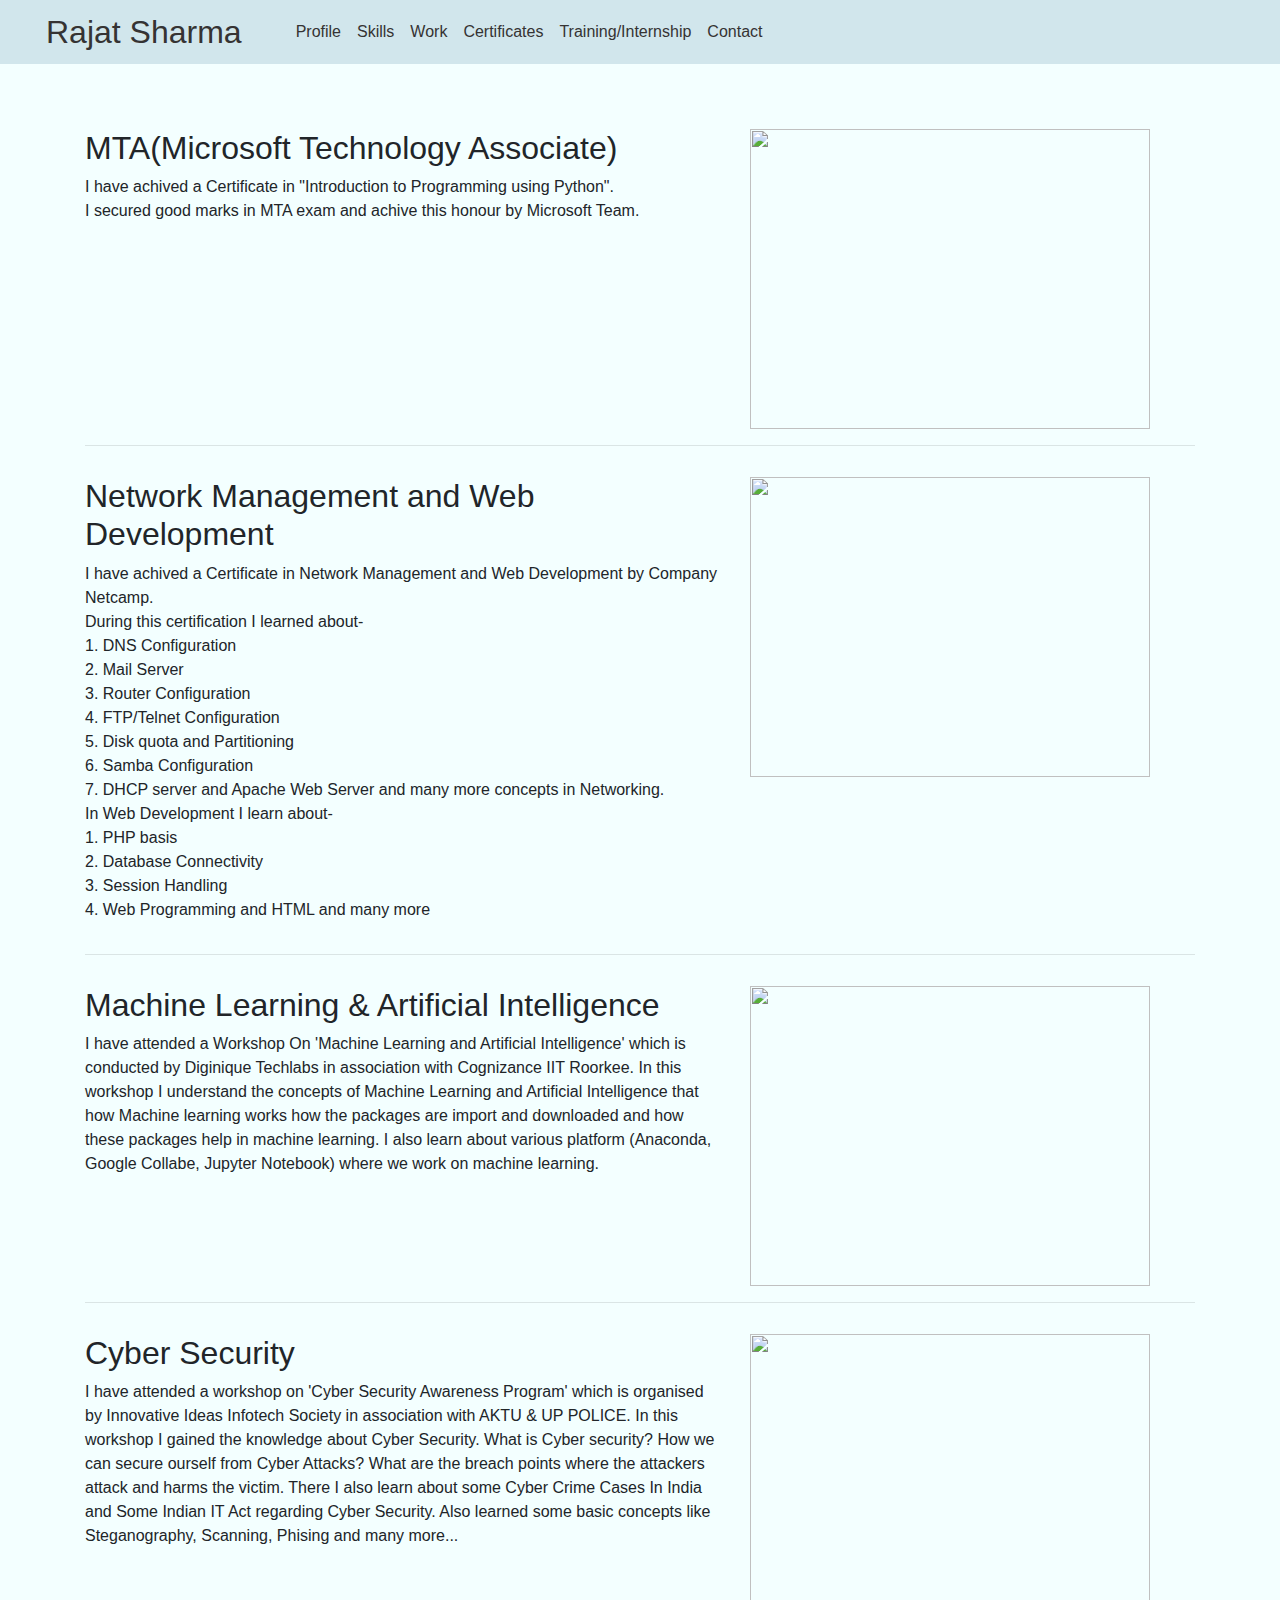
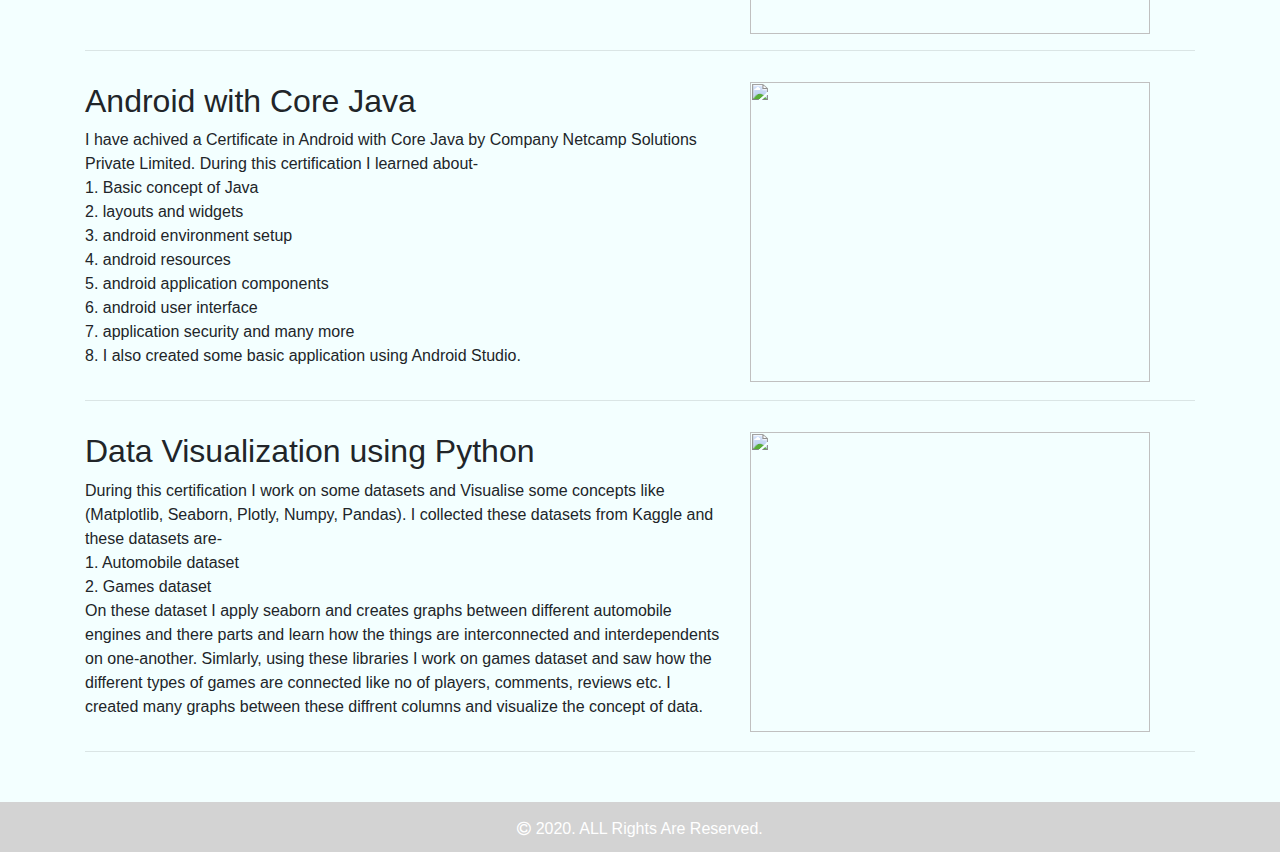
==== achive.html @ 35e8c8e1 "Add files via upload" ====
<!DOCTYPE html>
<html lang="en">

<head>
    <meta charset="UTF-8">
    <meta name="viewport" content="width=device-width, initial-scale=1.0">
    <title>Certificate</title>
    <link rel="stylesheet" href="https://stackpath.bootstrapcdn.com/bootstrap/4.5.2/css/bootstrap.min.css" integrity="sha384-JcKb8q3iqJ61gNV9KGb8thSsNjpSL0n8PARn9HuZOnIxN0hoP+VmmDGMN5t9UJ0Z" crossorigin="anonymous">
    <link rel="stylesheet" href="https://stackpath.bootstrapcdn.com/font-awesome/4.7.0/css/font-awesome.min.css" integrity="sha384-wvfXpqpZZVQGK6TAh5PVlGOfQNHSoD2xbE+QkPxCAFlNEevoEH3Sl0sibVcOQVnN" crossorigin="anonymous">
    <link rel="stylesheet" href="style.css">
    <script src="https://code.jquery.com/jquery-3.5.1.slim.min.js" integrity="sha384-DfXdz2htPH0lsSSs5nCTpuj/zy4C+OGpamoFVy38MVBnE+IbbVYUew+OrCXaRkfj" crossorigin="anonymous"></script>
<script src="https://cdn.jsdelivr.net/npm/popper.js@1.16.1/dist/umd/popper.min.js" integrity="sha384-9/reFTGAW83EW2RDu2S0VKaIzap3H66lZH81PoYlFhbGU+6BZp6G7niu735Sk7lN" crossorigin="anonymous"></script>
<script src="https://stackpath.bootstrapcdn.com/bootstrap/4.5.2/js/bootstrap.min.js" integrity="sha384-B4gt1jrGC7Jh4AgTPSdUtOBvfO8shuf57BaghqFfPlYxofvL8/KUEfYiJOMMV+rV" crossorigin="anonymous"></script>
    
    
</head>
<style>
    .container{
        margin-top: 50px;
    }
    .container h2{
        margin-top: 15px;
    }
    .container img{
        margin-top: 15px;
    }
    .container2{
        margin-top: 50px;
    }
    .container2 h2{
        margin-top: 15px;
    }
    
</style>

<body>
  <nav class="navbar navbar-expand-lg navbar-light " style="background-color: rgb(209, 230, 236);">
    <a class="navbar-brand" href="index.html#profile" id="brand">Rajat Sharma</a>
    <button class="navbar-toggler" type="button" data-toggle="collapse" data-target="#navbarNavAltMarkup" aria-controls="navbarNavAltMarkup" aria-expanded="false" aria-label="Toggle navigation">
      <span class="navbar-toggler-icon"></span>
    </button>
    <div class="collapse navbar-collapse" id="navbarNavAltMarkup">
      <div class="navbar-nav">
        <a class="nav-link active" href="index.html#profile">Profile</a>
        <a class="nav-link" href="skills.html">Skills</a>
        <a class="nav-link" href="work.html">Work</a>
        <a class="nav-link active" href="achive.html">Certificates</a>
        <a class="nav-link" href="train.html">Training/Internship</a>
        <a class="nav-link" href="index.html#contact">Contact</a>
      </div>
    </div>
  </nav>
  <div class="container d-none d-md-block">
      <div class="row">
          <div class="col-md-7">
              <h2>MTA(Microsoft Technology Associate)</h2>
              <p>I have achived a Certificate in "Introduction to Programming using Python". <br>
                I secured good marks in MTA exam and achive this honour by Microsoft Team.</p>
          </div>
          <div class="col-md-5">
              <img src="images/MTA.png" alt="" height="300px" width="400px">
          </div>
      </div>
      <hr>
      <div class="row">
        <div class="col-md-7">
            <h2>Network Management and Web Development</h2>
            <p>I have achived a Certificate in Network Management and Web Development by Company Netcamp. <br>
                During this certification I learned about- <br>
                1. DNS Configuration <br>
                2. Mail Server <br>
                3. Router Configuration <br>
                4. FTP/Telnet Configuration <br>
                5. Disk quota and Partitioning <br>
                6. Samba Configuration <br>
                7. DHCP server and Apache Web Server and many more concepts in Networking. <br>
                  In Web Development I learn about- <br>
                1. PHP basis <br>
                2. Database Connectivity <br>
                3. Session Handling <br>
              4. Web Programming and HTML and many more
                </p>
        </div>
        <div class="col-md-5">
            <img src="images/networking.png" alt="" height="300px" width="400px">
        </div>
    </div>
    <hr>
    <div class="row">
        <div class="col-md-7">
            <h2>Machine Learning & Artificial Intelligence</h2>
            <p>I have attended a Workshop On 'Machine Learning and Artificial Intelligence' which is conducted by Diginique Techlabs in association with Cognizance IIT Roorkee.
                In this workshop I understand the concepts of Machine Learning and Artificial Intelligence that how Machine learning works how the packages are import and downloaded and how these packages help in machine learning. I also learn about various platform (Anaconda, Google Collabe, Jupyter Notebook) where we work on machine learning.</p>
        </div>
        <div class="col-md-5">
            <img src="images/ML.png" alt="" height="300px" width="400px">
        </div>
    </div>
    <hr>
    <div class="row">
        <div class="col-md-7">
            <h2>Cyber Security</h2>
            <p>I have attended a workshop on 'Cyber Security Awareness Program' which is organised by Innovative Ideas Infotech Society in association with AKTU & UP POLICE.
                In this workshop I gained the knowledge about Cyber Security. What is Cyber security? How we can secure ourself from Cyber Attacks? What are the breach points where the attackers attack and harms the victim. There I also learn about some Cyber Crime Cases In India and Some Indian IT Act regarding Cyber Security. Also learned some basic concepts like Steganography, Scanning, Phising and many more...
                </p>
        </div>
        <div class="col-md-5">
            <img src="images/Cyber.png" alt="" height="300px" width="400px">
        </div>
    </div>
    <hr>
    <div class="row">
        <div class="col-md-7">
            <h2>Android with Core Java</h2>
            <p>I have achived a Certificate in Android with Core Java by Company Netcamp Solutions Private Limited.
                During this certification I learned about- <br>
                1. Basic concept of Java <br>
                2. layouts and widgets <br>
                3. android environment setup <br>
                4. android resources <br>
                5. android application components <br>
                6. android user interface <br>
                7. application security and many more <br>
                8. I also created some basic application using Android Studio.</p>
        </div>
        <div class="col-md-5">
            <img src="images/Android.png" alt="" height="300px" width="400px">
        </div>
    </div>
    <hr>
    <div class="row">
        <div class="col-md-7">
            <h2>Data Visualization using Python</h2>
            <p>During this certification I work on some datasets and Visualise some concepts like (Matplotlib, Seaborn, Plotly, Numpy, Pandas). I collected these datasets from Kaggle and these datasets are- <br>
                1. Automobile dataset <br>
                2. Games dataset <br>
                On these dataset I apply seaborn and creates graphs between different automobile engines and there parts and learn how the things are interconnected and interdependents on one-another. Simlarly, using these libraries I work on games dataset and saw how the different types of games are connected like no of players, comments, reviews etc. I created many graphs between these diffrent columns and visualize the concept of data.</p>
        </div>
        <div class="col-md-5">
            <img src="images/data_visual.png" alt="" height="300px" width="400px">
        </div>
    </div>
    <hr>
    
  </div>
  <div class="container d-block d-md-none">
    <div class="row">
        <div class="col-md">
            <h2>MTA(Microsoft Technology Associate)</h2>
        </div>
        <div class="col-md">
            <img src="images/MTA.png" alt="" height="300px" width="100%"><br>
            <p>I have achived a Certificate in "Introduction to Programming using Python". <br>
                I secured good marks in MTA exam and achive this honour by Microsoft Team.</p>
        </div>
    </div>
    <hr>
    <div class="row">
      <div class="col-md">
          <h2>Network Management and Web Development</h2>
      </div>
      <div class="col-md">
          <img src="images/networking.png" alt="" height="300px" width="100%"><br>
          <p>I have achived a Certificate in Network Management and Web Development by Company Netcamp. <br>
              During this certification I learned about- <br>
              1. DNS Configuration <br>
              2. Mail Server <br>
              3. Router Configuration <br>
              4. FTP/Telnet Configuration <br>
              5. Disk quota and Partitioning <br>
              6. Samba Configuration <br>
              7. DHCP server and Apache Web Server and many more concepts in Networking. <br>
                In Web Development I learn about- <br>
              1. PHP basis <br>
              2. Database Connectivity <br>
              3. Session Handling <br>
            4. Web Programming and HTML and many more
              </p>
      </div>
  </div>
  <hr>
  <div class="row">
      <div class="col-md">
          <h2>Machine Learning & Artificial Intelligence</h2>
         
      </div>
      <div class="col-md">
          <img src="images/ML.png" alt="" height="300px" width="100%"><br>
          <p>I have attended a Workshop On 'Machine Learning and Artificial Intelligence' which is conducted by Diginique Techlabs in association with Cognizance IIT Roorkee.
            In this workshop I understand the concepts of Machine Learning and Artificial Intelligence that how Machine learning works how the packages are import and downloaded and how these packages help in machine learning. I also learn about various platform (Anaconda, Google Collabe, Jupyter Notebook) where we work on machine learning.</p>
      </div>
  </div>
  <hr>
  <div class="row">
      <div class="col-md">
          <h2>Cyber Security</h2>
          
      </div>
      <div class="col-md">
          <img src="images/Cyber.png" alt="" height="300px" width="100%"><br>
          <p>I have attended a workshop on 'Cyber Security Awareness Program' which is organised by Innovative Ideas Infotech Society in association with AKTU & UP POLICE.
            In this workshop I gained the knowledge about Cyber Security. What is Cyber security? How we can secure ourself from Cyber Attacks? What are the breach points where the attackers attack and harms the victim. There I also learn about some Cyber Crime Cases In India and Some Indian IT Act regarding Cyber Security. Also learned some basic concepts like Steganography, Scanning, Phising and many more...
            </p>
      </div>
  </div>
  <hr>
  <div class="row">
      <div class="col-md">
          <h2>Android with Core Java</h2>
          
      </div>
      <div class="col-md">
          <img src="images/Android.png" alt="" height="300px" width="100%"><br>
          <p>I have achived a Certificate in Android with Core Java by Company Netcamp Solutions Private Limited.
            During this certification I learned about- <br>
            1. Basic concept of Java <br>
            2. layouts and widgets <br>
            3. android environment setup <br>
            4. android resources <br>
            5. android application components <br>
            6. android user interface <br>
            7. application security and many more <br>
            8. I also created some basic application using Android Studio.</p>
      </div>
  </div>
  <hr>
  <div class="row">
      <div class="col-md">
          <h2>Data Visualization using Python</h2>
        </div>
      <div class="col-md">
          <img src="images/data_visual.png" alt="" height="300px" width="100%"><br>
          <p>During this certification I work on some datasets and Visualise some concepts like (Matplotlib, Seaborn, Plotly, Numpy, Pandas). I collected these datasets from Kaggle and these datasets are- <br>
            1. Automobile dataset <br>
            Games dataset <br>
            On these dataset I apply seaborn and creates graphs between different automobile engines and there parts and learn how the things are interconnected and interdependents on one-another. Simlarly, using these libraries I work on games dataset and saw how the different types of games are connected like no of players, comments, reviews etc. I created many graphs between these diffrent columns and visualize the concept of data.</p>
      </div>
  </div>
  <hr>
  
</div>
  <footer>
    <i class="fa fa-copyright"></i> 2020. ALL Rights Are Reserved.
  </footer>
 

</body>

</html>
---- style.css ----
o*{
    margin:0;
    padding: 0;
}
html{
    scroll-behavior: smooth;
}
body{
    background-color: rgb(243, 255, 255);}
#brand{
    color:rgb(53, 51, 51);
    font-size: xx-large ;
    padding: 0 30px;
}
#navbarNavAltMarkup a{
    color:rgb(53, 51, 51);
}
#navbarNavAltMarkup a:hover{
    color:blue;
}
#navbarNavAltMarkup a:active{
    color:blue;
}
#welcome p b{
    font-style: "Arial Black", Gadget, sans-serif;
    font-size: 25px;
    display: flex;justify-content: center;align-items: center;
}
#welcome{
    font-size: 20px;
    margin:5% 25%;
    width: 50%;
    display: flex;
    justify-content: center;
    align-items: center;
    
}
#welcome2 p b{
    font-style: "Arial Black", Gadget, sans-serif;
    font-size: 25px;
    display: flex;justify-content: center;align-items: center;
}
#welcome2{
    font-size: 20px;
    margin:5% 10%;
    width: 80%;
    display: flex;
    justify-content: center;
    align-items: center;
    }
#about{
    margin:0px -15px ;
    padding:100px 25px;
    width: 100%;
    height:400px;
    border-radius: 0cm 5cm 5cm 0cm;
    background-color: lightblue;
    font-size: 18px;
    font-family: Georgia, 'Times New Roman', Times, serif;

}
#about2{
    margin:50px 0px ;
    padding:70px 50px;
    width: 100%;
    height:400px;
    border-radius:5cm;
    background-color: lightblue;
    font-size: 18px;
    font-family: Georgia, 'Times New Roman', Times, serif;
}
#contact{
    padding:20px;
    height: 400px;
    border-radius: 20px;
    box-shadow: 2px 4px 10px 4px #3498db;
    font-style:Impact, Charcoal, sans-serif;
}
#icon{
    color:#3498db;
    font-size: 20px;
    margin: 15px 10px 15px 50px;
}
#icon b{
    font-size: 50px;
}
.heading{
    font-size: 19px;
}
.data{
    margin-left: 100px;
    margin-top: -10px;
}

.social{
    margin-top:30px;
    display: flex;
    justify-content: center;
    align-items: center;
}
.social i{
    margin: 0 20px;
    color: #3498db;
    font-size:20px;
    text-align: center;
    width: 70px;
    border-radius: 20px;
    padding:10px 0px;
    box-shadow: 2px 2px 5px #3498db;
    bottom: 20px;
    display: inline-flex;
    justify-content: center;
    align-items: center;
    
}
.social a{
    text-decoration: none;
}

footer{
    margin-top: 50px;
    background-color: lightgray;
    color : white;
    height: 50px;
    width: 100%;
    text-align: center;
    padding-top: 15px;
}
#work-project{
    margin-top: 60px;
}
.card-img-top{
    height:400px;
}
header h1{
    width: 255px;
    margin-left: 20%;
    color:navy;
    border-radius: 20px;
    background-color:lightgray ;

    font-style: Georgia, 'Times New Roman', Times, serif;
}
.container h3{
    margin-left:13.5%;
    margin-top: 5%;
    margin-bottom: -4%;
}
.container2 h3{
    display: flex;
    justify-content: center;
    align-items: center;
    margin-top: 7%;
    margin-bottom: -7%;
}
.progress{
    margin:50px 150px;
}
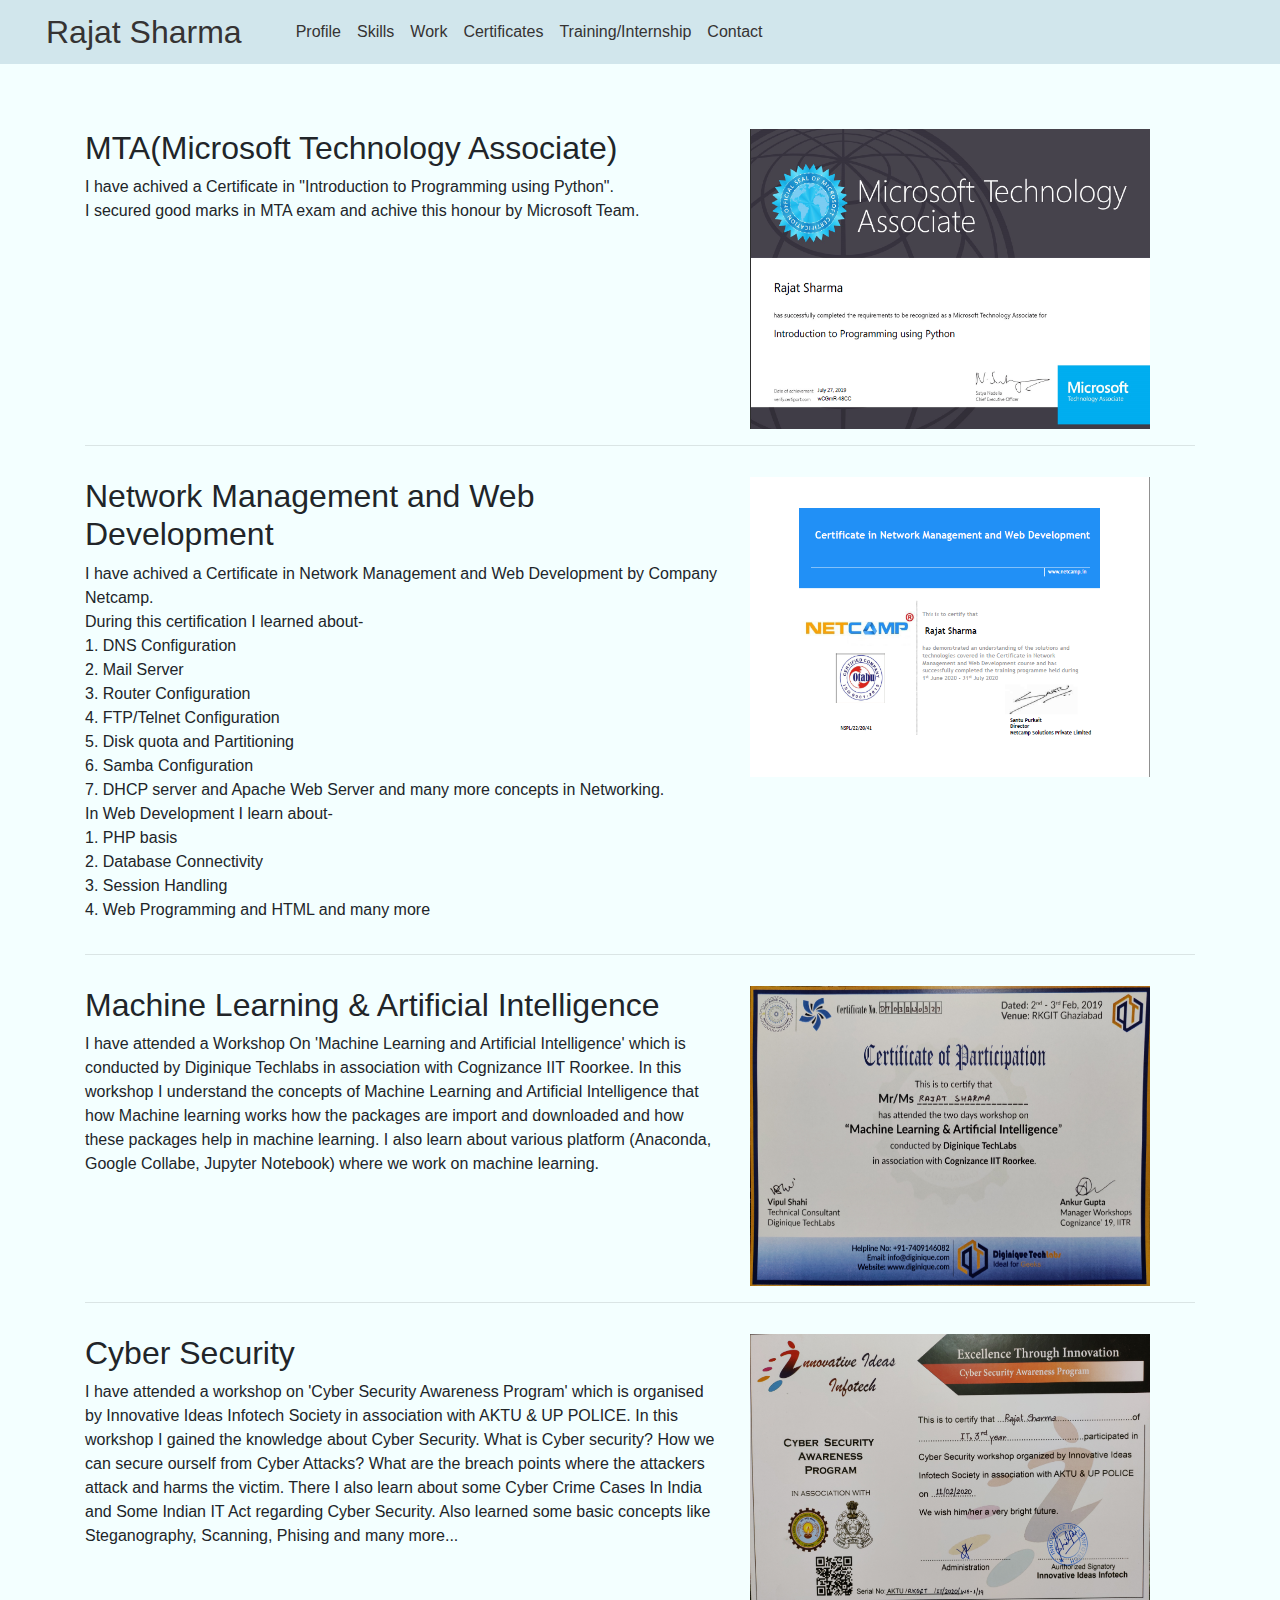
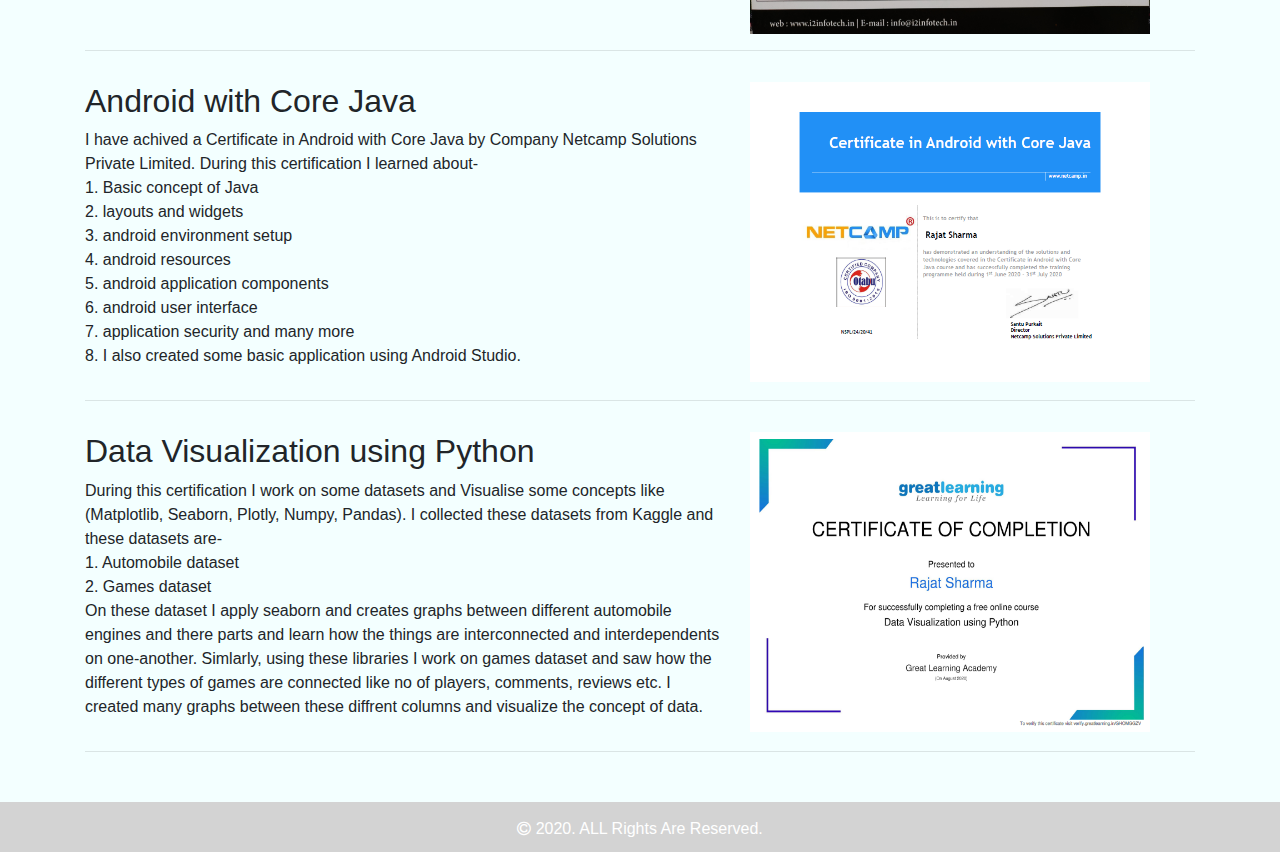
==== commit 96af47e7: "Update achive.html" ====
--- a/achive.html
+++ b/achive.html
@@ -2,6 +2,18 @@
 <html lang="en">
 
 <head>
+    
+    <!-- Global site tag (gtag.js) - Google Analytics -->
+<script async src="https://www.googletagmanager.com/gtag/js?id=G-D15SEHM7NN"></script>
+<script>
+  window.dataLayer = window.dataLayer || [];
+  function gtag(){dataLayer.push(arguments);}
+  gtag('js', new Date());
+
+  gtag('config', 'G-D15SEHM7NN');
+</script>
+    
+    
     <meta charset="UTF-8">
     <meta name="viewport" content="width=device-width, initial-scale=1.0">
     <title>Certificate</title>
@@ -246,4 +258,4 @@
 
 </body>
 
-</html>+</html>
